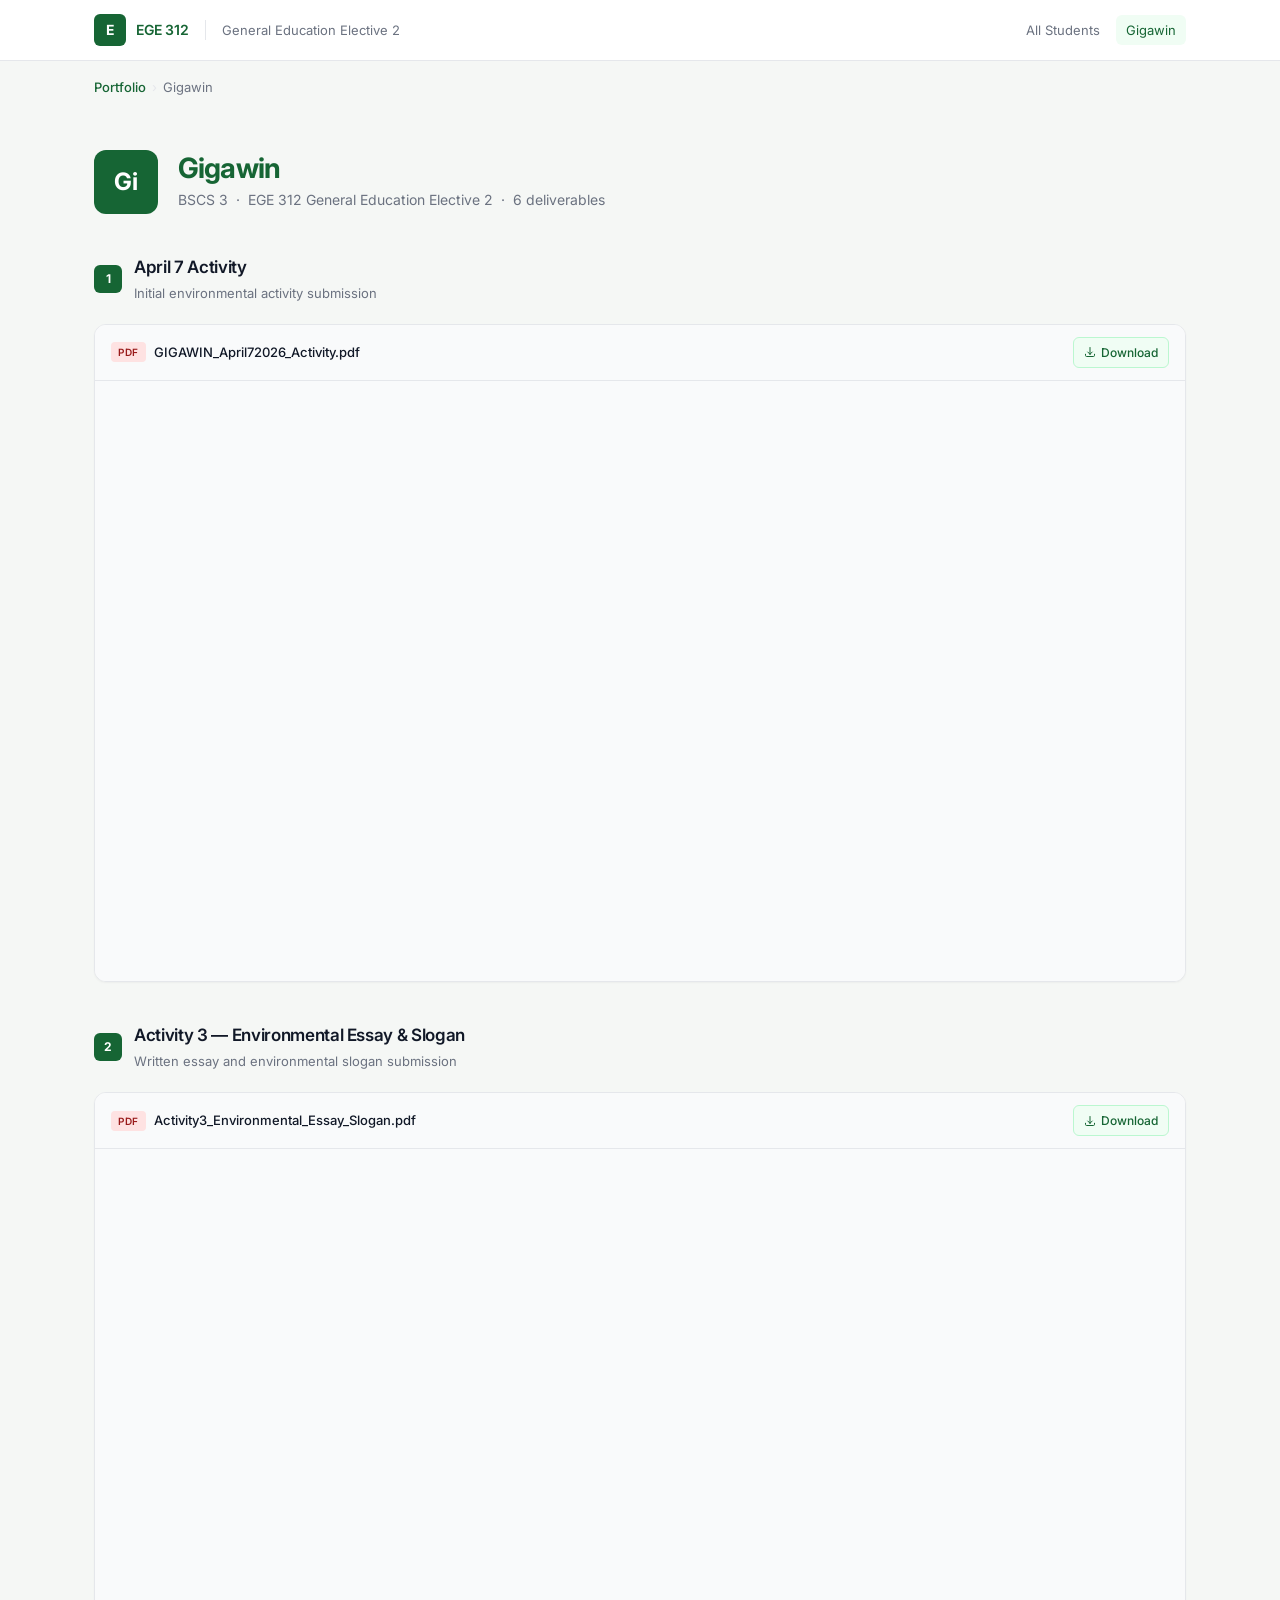
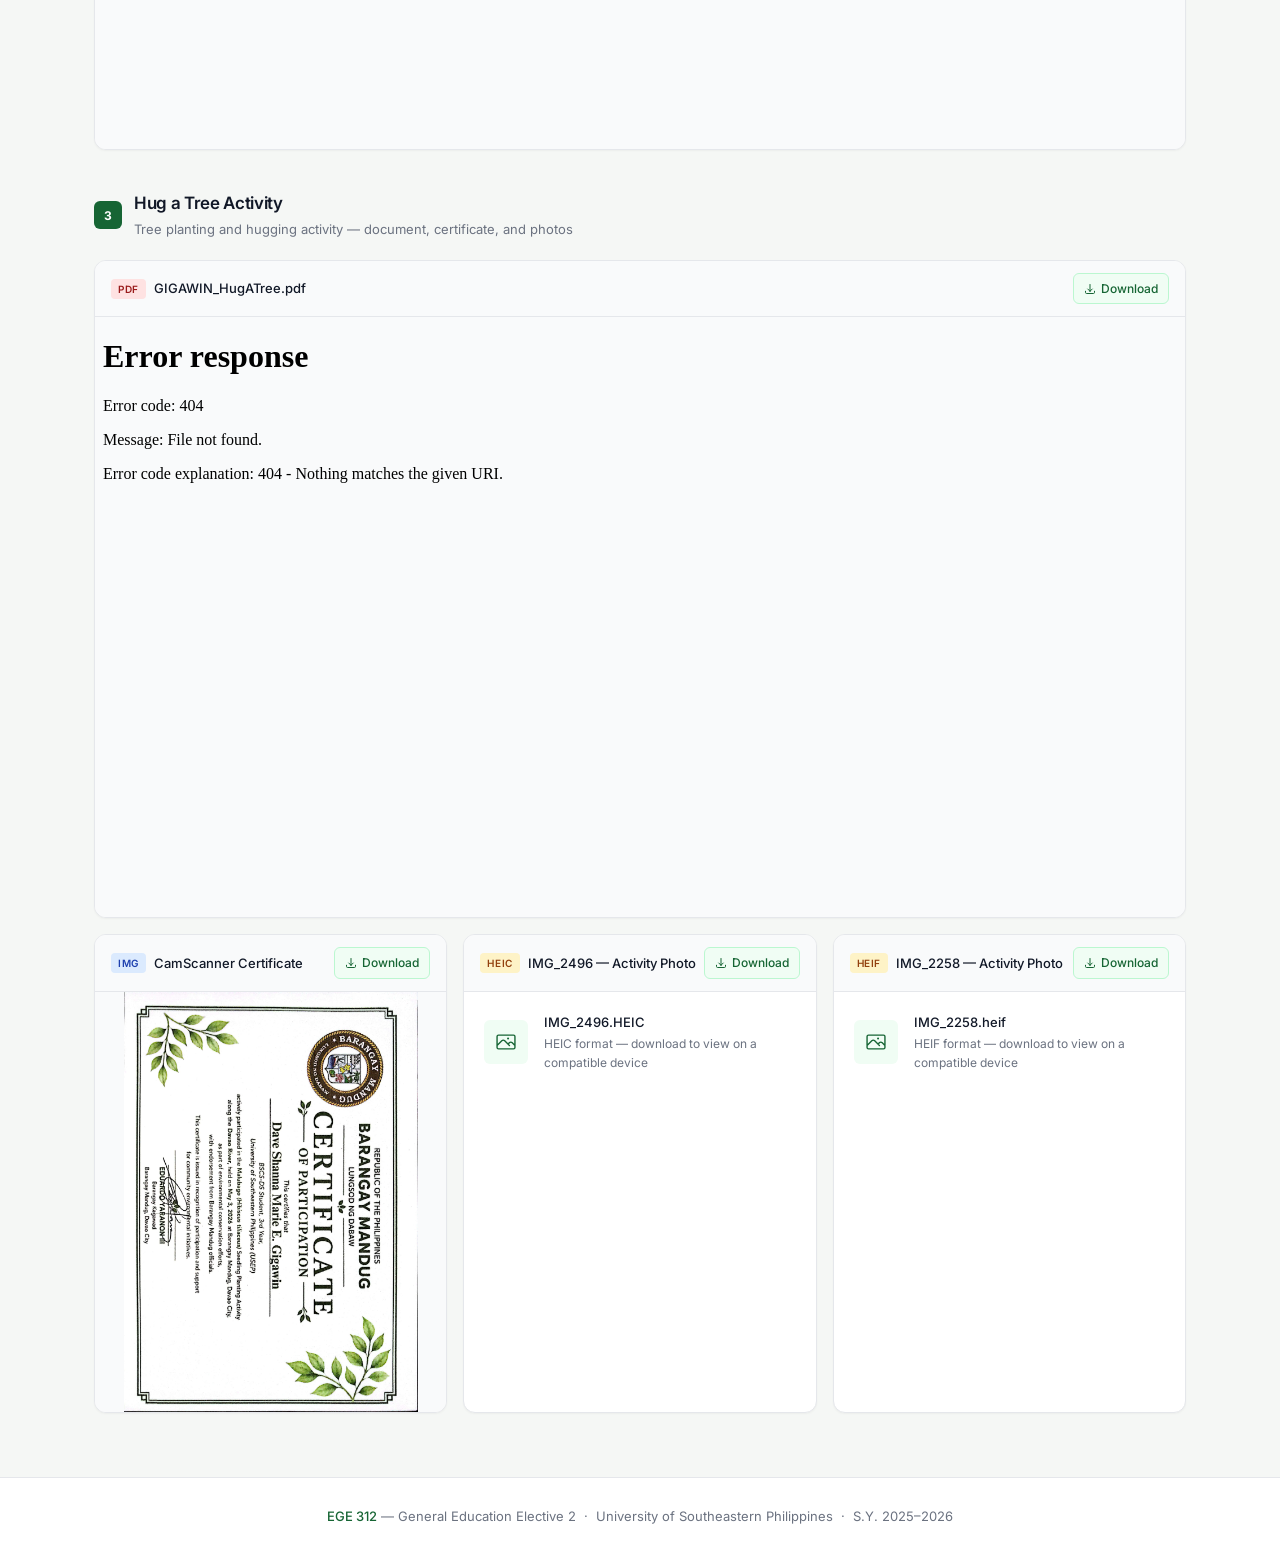
==== gigawin.html @ ad90956f "initial commit" ====
<!DOCTYPE html>
<html lang="en">
<head>
  <meta charset="UTF-8" />
  <meta name="viewport" content="width=device-width, initial-scale=1.0" />
  <title>Gigawin — EGE 312 Portfolio</title>
  <link rel="stylesheet" href="css/style.css" />
</head>
<body>

  <header class="site-header">
    <div class="container header-inner">
      <div class="header-logo">
        <div class="header-logo-mark">E</div>
        <span>EGE 312</span>
      </div>
      <div class="header-divider"></div>
      <span class="header-course">General Education Elective 2</span>
      <nav class="header-nav">
        <a href="index.html">All Students</a>
        <a href="gigawin.html" class="active">Gigawin</a>
      </nav>
    </div>
  </header>

  <main>
    <div class="container">

      <!-- Breadcrumb -->
      <nav class="breadcrumb">
        <a href="index.html">Portfolio</a>
        <span class="breadcrumb-sep">›</span>
        <span>Gigawin</span>
      </nav>

      <!-- Student Hero -->
      <div class="student-hero">
        <div class="student-hero-avatar g1" style="background:#166534;">Gi</div>
        <div class="student-hero-info">
          <h1>Gigawin</h1>
          <p>BSCS 3 &nbsp;&middot;&nbsp; EGE 312 General Education Elective 2 &nbsp;&middot;&nbsp; 6 deliverables</p>
        </div>
      </div>

      <!-- Activities -->
      <div class="activities">

        <!-- Activity 1 -->
        <section class="activity-section">
          <div class="activity-header">
            <div class="activity-num">1</div>
            <div>
              <div class="activity-title">April 7 Activity</div>
              <div class="activity-desc">Initial environmental activity submission</div>
            </div>
          </div>
          <div class="files-grid">
            <div class="file-card">
              <div class="file-card-header">
                <div class="file-card-label">
                  <span class="file-type-badge pdf">PDF</span>
                  GIGAWIN_April72026_Activity.pdf
                </div>
                <a class="btn-download" href="assets/Gigawin/GIGAWIN_April72026_Activity.pdf" download>
                  <svg fill="none" viewBox="0 0 24 24" stroke="currentColor" stroke-width="2">
                    <path stroke-linecap="round" stroke-linejoin="round" d="M3 16.5v2.25A2.25 2.25 0 0 0 5.25 21h13.5A2.25 2.25 0 0 0 21 18.75V16.5M16.5 12 12 16.5m0 0L7.5 12m4.5 4.5V3" />
                  </svg>
                  Download
                </a>
              </div>
              <iframe class="pdf-embed" src="assets/Gigawin/GIGAWIN_April72026_Activity.pdf" title="April 7 Activity"></iframe>
            </div>
          </div>
        </section>

        <!-- Activity 2 -->
        <section class="activity-section">
          <div class="activity-header">
            <div class="activity-num">2</div>
            <div>
              <div class="activity-title">Activity 3 — Environmental Essay &amp; Slogan</div>
              <div class="activity-desc">Written essay and environmental slogan submission</div>
            </div>
          </div>
          <div class="files-grid">
            <div class="file-card">
              <div class="file-card-header">
                <div class="file-card-label">
                  <span class="file-type-badge pdf">PDF</span>
                  Activity3_Environmental_Essay_Slogan.pdf
                </div>
                <a class="btn-download" href="assets/Gigawin/Activity3_Environmental_Essay_Slogan.pdf" download>
                  <svg fill="none" viewBox="0 0 24 24" stroke="currentColor" stroke-width="2">
                    <path stroke-linecap="round" stroke-linejoin="round" d="M3 16.5v2.25A2.25 2.25 0 0 0 5.25 21h13.5A2.25 2.25 0 0 0 21 18.75V16.5M16.5 12 12 16.5m0 0L7.5 12m4.5 4.5V3" />
                  </svg>
                  Download
                </a>
              </div>
              <iframe class="pdf-embed" src="assets/Gigawin/Activity3_Environmental_Essay_Slogan.pdf" title="Environmental Essay and Slogan"></iframe>
            </div>
          </div>
        </section>

        <!-- Activity 3 -->
        <section class="activity-section">
          <div class="activity-header">
            <div class="activity-num">3</div>
            <div>
              <div class="activity-title">Hug a Tree Activity</div>
              <div class="activity-desc">Tree planting and hugging activity — document, certificate, and photos</div>
            </div>
          </div>
          <div class="files-grid">
            <!-- PDF -->
            <div class="file-card">
              <div class="file-card-header">
                <div class="file-card-label">
                  <span class="file-type-badge pdf">PDF</span>
                  GIGAWIN_HugATree.pdf
                </div>
                <a class="btn-download" href="assets/Gigawin/GIGAWIN_HugATree.pdf" download>
                  <svg fill="none" viewBox="0 0 24 24" stroke="currentColor" stroke-width="2">
                    <path stroke-linecap="round" stroke-linejoin="round" d="M3 16.5v2.25A2.25 2.25 0 0 0 5.25 21h13.5A2.25 2.25 0 0 0 21 18.75V16.5M16.5 12 12 16.5m0 0L7.5 12m4.5 4.5V3" />
                  </svg>
                  Download
                </a>
              </div>
              <iframe class="pdf-embed" src="assets/Gigawin/GIGAWIN_HugATree.pdf" title="Hug a Tree PDF"></iframe>
            </div>
          </div>

          <!-- Photo / Certificate -->
          <div class="files-grid cols-2" style="margin-top:16px;">
            <!-- JPEG scanned cert -->
            <div class="file-card">
              <div class="file-card-header">
                <div class="file-card-label">
                  <span class="file-type-badge img">IMG</span>
                  CamScanner Certificate
                </div>
                <a class="btn-download" href="assets/Gigawin/CamScanner%2005-09-2026%2013.28_5.jpeg" download>
                  <svg fill="none" viewBox="0 0 24 24" stroke="currentColor" stroke-width="2">
                    <path stroke-linecap="round" stroke-linejoin="round" d="M3 16.5v2.25A2.25 2.25 0 0 0 5.25 21h13.5A2.25 2.25 0 0 0 21 18.75V16.5M16.5 12 12 16.5m0 0L7.5 12m4.5 4.5V3" />
                  </svg>
                  Download
                </a>
              </div>
              <div class="img-preview">
                <img src="assets/Gigawin/CamScanner%2005-09-2026%2013.28_5.jpeg" alt="Scanned Certificate" loading="lazy" />
              </div>
            </div>

            <!-- HEIC photo 1 -->
            <div class="file-card">
              <div class="file-card-header">
                <div class="file-card-label">
                  <span class="file-type-badge heic">HEIC</span>
                  IMG_2496 — Activity Photo
                </div>
                <a class="btn-download" href="assets/Gigawin/IMG_2496.HEIC" download>
                  <svg fill="none" viewBox="0 0 24 24" stroke="currentColor" stroke-width="2">
                    <path stroke-linecap="round" stroke-linejoin="round" d="M3 16.5v2.25A2.25 2.25 0 0 0 5.25 21h13.5A2.25 2.25 0 0 0 21 18.75V16.5M16.5 12 12 16.5m0 0L7.5 12m4.5 4.5V3" />
                  </svg>
                  Download
                </a>
              </div>
              <div class="download-card">
                <div class="download-icon">
                  <svg fill="none" viewBox="0 0 24 24" stroke="currentColor" stroke-width="1.5">
                    <path stroke-linecap="round" stroke-linejoin="round" d="m2.25 15.75 5.159-5.159a2.25 2.25 0 0 1 3.182 0l5.159 5.159m-1.5-1.5 1.409-1.409a2.25 2.25 0 0 1 3.182 0l2.909 2.909m-18 3.75h16.5a1.5 1.5 0 0 0 1.5-1.5V6a1.5 1.5 0 0 0-1.5-1.5H3.75A1.5 1.5 0 0 0 2.25 6v12a1.5 1.5 0 0 0 1.5 1.5Zm10.5-11.25h.008v.008h-.008V8.25Zm.375 0a.375.375 0 1 1-.75 0 .375.375 0 0 1 .75 0Z" />
                  </svg>
                </div>
                <div class="download-info">
                  <div class="download-filename">IMG_2496.HEIC</div>
                  <div class="download-note">HEIC format — download to view on a compatible device</div>
                </div>
              </div>
            </div>

            <!-- HEIF photo 2 -->
            <div class="file-card">
              <div class="file-card-header">
                <div class="file-card-label">
                  <span class="file-type-badge heic">HEIF</span>
                  IMG_2258 — Activity Photo
                </div>
                <a class="btn-download" href="assets/Gigawin/IMG_2258.heif" download>
                  <svg fill="none" viewBox="0 0 24 24" stroke="currentColor" stroke-width="2">
                    <path stroke-linecap="round" stroke-linejoin="round" d="M3 16.5v2.25A2.25 2.25 0 0 0 5.25 21h13.5A2.25 2.25 0 0 0 21 18.75V16.5M16.5 12 12 16.5m0 0L7.5 12m4.5 4.5V3" />
                  </svg>
                  Download
                </a>
              </div>
              <div class="download-card">
                <div class="download-icon">
                  <svg fill="none" viewBox="0 0 24 24" stroke="currentColor" stroke-width="1.5">
                    <path stroke-linecap="round" stroke-linejoin="round" d="m2.25 15.75 5.159-5.159a2.25 2.25 0 0 1 3.182 0l5.159 5.159m-1.5-1.5 1.409-1.409a2.25 2.25 0 0 1 3.182 0l2.909 2.909m-18 3.75h16.5a1.5 1.5 0 0 0 1.5-1.5V6a1.5 1.5 0 0 0-1.5-1.5H3.75A1.5 1.5 0 0 0 2.25 6v12a1.5 1.5 0 0 0 1.5 1.5Zm10.5-11.25h.008v.008h-.008V8.25Zm.375 0a.375.375 0 1 1-.75 0 .375.375 0 0 1 .75 0Z" />
                  </svg>
                </div>
                <div class="download-info">
                  <div class="download-filename">IMG_2258.heif</div>
                  <div class="download-note">HEIF format — download to view on a compatible device</div>
                </div>
              </div>
            </div>
          </div>
        </section>

      </div>
    </div>
  </main>

  <footer class="site-footer">
    <div class="container">
      <span>EGE 312</span> — General Education Elective 2 &nbsp;&middot;&nbsp; University of Southeastern Philippines &nbsp;&middot;&nbsp; S.Y. 2025–2026
    </div>
  </footer>

</body>
</html>
---- css/style.css ----
@import url('https://fonts.googleapis.com/css2?family=Inter:ital,opsz,wght@0,14..32,300;0,14..32,400;0,14..32,500;0,14..32,600;0,14..32,700;1,14..32,400&display=swap');

/* ── Variables ── */
:root {
  --primary:        #166534;
  --primary-hover:  #15803d;
  --primary-light:  #22c55e;
  --accent-bg:      #f0fdf4;
  --accent-border:  #bbf7d0;

  --bg:             #f5f7f5;
  --surface:        #ffffff;
  --surface-2:      #f9fafb;

  --text:           #111827;
  --text-sub:       #374151;
  --text-muted:     #6b7280;

  --border:         #e5e7eb;
  --border-accent:  #d1fae5;

  --radius-sm:  6px;
  --radius:     12px;
  --radius-lg:  18px;
  --radius-xl:  24px;

  --shadow-xs:  0 1px 2px rgb(0 0 0 / .04);
  --shadow-sm:  0 1px 3px rgb(0 0 0 / .06), 0 1px 2px -1px rgb(0 0 0 / .04);
  --shadow:     0 4px 6px -1px rgb(0 0 0 / .07), 0 2px 4px -2px rgb(0 0 0 / .04);
  --shadow-md:  0 10px 15px -3px rgb(0 0 0 / .07), 0 4px 6px -4px rgb(0 0 0 / .04);
  --shadow-lg:  0 20px 25px -5px rgb(0 0 0 / .08), 0 8px 10px -6px rgb(0 0 0 / .04);

  --font: 'Inter', system-ui, -apple-system, sans-serif;
  --transition: 200ms cubic-bezier(0.4, 0, 0.2, 1);
}

/* ── Reset ── */
*, *::before, *::after { box-sizing: border-box; margin: 0; padding: 0; }
html { scroll-behavior: smooth; -webkit-font-smoothing: antialiased; }
body {
  font-family: var(--font);
  background: var(--bg);
  color: var(--text);
  line-height: 1.6;
  font-size: 15px;
}
img { max-width: 100%; display: block; }
a { color: inherit; text-decoration: none; }

/* ── Layout ── */
.container {
  max-width: 1140px;
  margin: 0 auto;
  padding: 0 24px;
}

/* ── Site Header ── */
.site-header {
  position: sticky;
  top: 0;
  z-index: 100;
  background: var(--surface);
  border-bottom: 1px solid var(--border);
  backdrop-filter: blur(8px);
}
.header-inner {
  display: flex;
  align-items: center;
  gap: 16px;
  height: 60px;
}
.header-logo {
  display: flex;
  align-items: center;
  gap: 10px;
  font-weight: 600;
  font-size: 14px;
  color: var(--primary);
  letter-spacing: -0.01em;
}
.header-logo-mark {
  width: 32px;
  height: 32px;
  background: var(--primary);
  color: #fff;
  border-radius: var(--radius-sm);
  display: flex;
  align-items: center;
  justify-content: center;
  font-size: 14px;
  font-weight: 700;
  flex-shrink: 0;
}
.header-divider {
  width: 1px;
  height: 20px;
  background: var(--border);
}
.header-course {
  font-size: 13px;
  color: var(--text-muted);
  font-weight: 400;
}
.header-nav {
  margin-left: auto;
  display: flex;
  gap: 6px;
  align-items: center;
}
.header-nav a {
  font-size: 13px;
  color: var(--text-muted);
  padding: 5px 10px;
  border-radius: var(--radius-sm);
  transition: background var(--transition), color var(--transition);
}
.header-nav a:hover, .header-nav a.active {
  background: var(--accent-bg);
  color: var(--primary);
}

/* ── Hero ── */
.hero {
  padding: 64px 0 48px;
  text-align: center;
}
.hero-badge {
  display: inline-flex;
  align-items: center;
  gap: 6px;
  font-size: 12px;
  font-weight: 500;
  color: var(--primary);
  background: var(--accent-bg);
  border: 1px solid var(--accent-border);
  border-radius: 100px;
  padding: 4px 12px;
  margin-bottom: 20px;
  letter-spacing: 0.02em;
  text-transform: uppercase;
}
.hero-badge::before {
  content: '';
  display: inline-block;
  width: 6px;
  height: 6px;
  border-radius: 50%;
  background: var(--primary-light);
}
.hero h1 {
  font-size: clamp(28px, 5vw, 48px);
  font-weight: 700;
  color: var(--primary);
  letter-spacing: -0.03em;
  line-height: 1.15;
  margin-bottom: 12px;
}
.hero p {
  font-size: 16px;
  color: var(--text-muted);
  max-width: 480px;
  margin: 0 auto 32px;
  line-height: 1.7;
}
.hero-meta {
  display: flex;
  justify-content: center;
  gap: 24px;
  flex-wrap: wrap;
}
.hero-meta-item {
  display: flex;
  flex-direction: column;
  align-items: center;
  gap: 2px;
}
.hero-meta-item strong {
  font-size: 22px;
  font-weight: 700;
  color: var(--primary);
}
.hero-meta-item span {
  font-size: 12px;
  color: var(--text-muted);
  text-transform: uppercase;
  letter-spacing: 0.05em;
}
.hero-divider {
  width: 1px;
  height: 32px;
  background: var(--border);
  align-self: center;
}

/* ── Section headings ── */
.section-label {
  font-size: 11px;
  font-weight: 600;
  text-transform: uppercase;
  letter-spacing: 0.08em;
  color: var(--text-muted);
  margin-bottom: 16px;
  padding-bottom: 8px;
  border-bottom: 1px solid var(--border);
}

/* ── Student Cards Grid ── */
.students-grid {
  display: grid;
  grid-template-columns: repeat(auto-fill, minmax(320px, 1fr));
  gap: 20px;
  padding-bottom: 64px;
}

.student-card {
  background: var(--surface);
  border: 1px solid var(--border);
  border-radius: var(--radius-lg);
  padding: 28px;
  display: flex;
  flex-direction: column;
  gap: 20px;
  transition: box-shadow var(--transition), border-color var(--transition), transform var(--transition);
  box-shadow: var(--shadow-xs);
}
.student-card:hover {
  box-shadow: var(--shadow-md);
  border-color: var(--accent-border);
  transform: translateY(-2px);
}

.card-top {
  display: flex;
  align-items: flex-start;
  gap: 14px;
}
.student-avatar {
  width: 48px;
  height: 48px;
  border-radius: var(--radius-sm);
  background: var(--primary);
  color: #fff;
  display: flex;
  align-items: center;
  justify-content: center;
  font-size: 18px;
  font-weight: 700;
  flex-shrink: 0;
  letter-spacing: -0.02em;
}
.student-avatar.g1 { background: #166534; }
.student-avatar.g2 { background: #065f46; }
.student-avatar.g3 { background: #14532d; }
.student-avatar.h  { background: #1e3a5f; }
.student-avatar.j  { background: #581c87; }

.card-info { flex: 1; min-width: 0; }
.card-name {
  font-size: 17px;
  font-weight: 700;
  color: var(--text);
  letter-spacing: -0.02em;
  margin-bottom: 2px;
}
.card-program {
  font-size: 12px;
  color: var(--text-muted);
  font-weight: 400;
}

.card-files {
  display: flex;
  flex-direction: column;
  gap: 6px;
}
.card-file-row {
  display: flex;
  align-items: center;
  gap: 8px;
  font-size: 13px;
  color: var(--text-sub);
}
.card-file-row::before {
  content: '';
  width: 5px;
  height: 5px;
  border-radius: 50%;
  background: var(--accent-border);
  flex-shrink: 0;
}

.card-tags {
  display: flex;
  flex-wrap: wrap;
  gap: 6px;
}
.tag {
  font-size: 11px;
  font-weight: 500;
  padding: 3px 9px;
  border-radius: 100px;
  background: var(--accent-bg);
  color: var(--primary);
  border: 1px solid var(--accent-border);
}

.card-action {
  display: flex;
  align-items: center;
  justify-content: space-between;
  margin-top: auto;
}
.btn-primary {
  display: inline-flex;
  align-items: center;
  gap: 6px;
  background: var(--primary);
  color: #fff;
  font-size: 13px;
  font-weight: 500;
  padding: 8px 16px;
  border-radius: var(--radius-sm);
  transition: background var(--transition), box-shadow var(--transition);
  border: none;
  cursor: pointer;
}
.btn-primary:hover {
  background: var(--primary-hover);
  box-shadow: 0 4px 12px rgb(22 101 52 / .25);
}
.btn-primary svg { width: 14px; height: 14px; }

.card-count {
  font-size: 12px;
  color: var(--text-muted);
}

/* ── Breadcrumb ── */
.breadcrumb {
  display: flex;
  align-items: center;
  gap: 6px;
  font-size: 13px;
  color: var(--text-muted);
  padding: 16px 0;
}
.breadcrumb a {
  color: var(--primary);
  font-weight: 500;
  transition: opacity var(--transition);
}
.breadcrumb a:hover { opacity: 0.75; }
.breadcrumb-sep { color: var(--border); }

/* ── Student Hero (inner pages) ── */
.student-hero {
  padding: 36px 0 40px;
  display: flex;
  align-items: center;
  gap: 20px;
}
.student-hero-avatar {
  width: 64px;
  height: 64px;
  border-radius: var(--radius);
  color: #fff;
  display: flex;
  align-items: center;
  justify-content: center;
  font-size: 24px;
  font-weight: 700;
  flex-shrink: 0;
}
.student-hero-info h1 {
  font-size: 28px;
  font-weight: 700;
  color: var(--primary);
  letter-spacing: -0.03em;
  line-height: 1.2;
}
.student-hero-info p {
  font-size: 14px;
  color: var(--text-muted);
  margin-top: 4px;
}

/* ── Activity Sections ── */
.activities {
  display: flex;
  flex-direction: column;
  gap: 40px;
  padding-bottom: 64px;
}
.activity-section {}
.activity-header {
  display: flex;
  align-items: center;
  gap: 12px;
  margin-bottom: 20px;
}
.activity-num {
  width: 28px;
  height: 28px;
  border-radius: var(--radius-sm);
  background: var(--primary);
  color: #fff;
  font-size: 12px;
  font-weight: 700;
  display: flex;
  align-items: center;
  justify-content: center;
  flex-shrink: 0;
}
.activity-title {
  font-size: 17px;
  font-weight: 600;
  color: var(--text);
  letter-spacing: -0.02em;
}
.activity-desc {
  font-size: 13px;
  color: var(--text-muted);
  margin-top: 2px;
}

.files-grid {
  display: grid;
  gap: 16px;
}
.files-grid.cols-2 { grid-template-columns: repeat(auto-fill, minmax(340px, 1fr)); }

/* ── File Cards ── */
.file-card {
  background: var(--surface);
  border: 1px solid var(--border);
  border-radius: var(--radius);
  overflow: hidden;
  box-shadow: var(--shadow-xs);
}

/* PDF card */
.file-card-header {
  display: flex;
  align-items: center;
  justify-content: space-between;
  padding: 12px 16px;
  border-bottom: 1px solid var(--border);
  background: var(--surface-2);
}
.file-card-label {
  display: flex;
  align-items: center;
  gap: 8px;
  font-size: 13px;
  font-weight: 500;
  color: var(--text);
}
.file-type-badge {
  font-size: 10px;
  font-weight: 600;
  text-transform: uppercase;
  letter-spacing: 0.06em;
  padding: 2px 7px;
  border-radius: 4px;
  background: #fee2e2;
  color: #991b1b;
}
.file-type-badge.pdf  { background: #fee2e2; color: #991b1b; }
.file-type-badge.img  { background: #dbeafe; color: #1e40af; }
.file-type-badge.heic { background: #fef3c7; color: #92400e; }
.file-type-badge.doc  { background: #ede9fe; color: #4c1d95; }
.file-type-badge.txt  { background: #f0fdf4; color: #166534; }

.btn-download {
  display: inline-flex;
  align-items: center;
  gap: 5px;
  font-size: 12px;
  font-weight: 500;
  color: var(--primary);
  padding: 5px 10px;
  border-radius: var(--radius-sm);
  background: var(--accent-bg);
  border: 1px solid var(--accent-border);
  transition: background var(--transition);
  white-space: nowrap;
}
.btn-download:hover { background: var(--accent-border); }
.btn-download svg { width: 12px; height: 12px; }

.pdf-embed {
  width: 100%;
  height: 600px;
  border: none;
  display: block;
  background: var(--surface-2);
}

/* Image card */
.img-preview {
  position: relative;
  overflow: hidden;
  background: var(--surface-2);
  max-height: 420px;
}
.img-preview img {
  width: 100%;
  height: 100%;
  object-fit: contain;
  max-height: 420px;
  transition: transform var(--transition);
}
.img-preview:hover img { transform: scale(1.02); }

/* Download-only card */
.download-card {
  display: flex;
  align-items: center;
  gap: 16px;
  padding: 20px;
}
.download-icon {
  width: 44px;
  height: 44px;
  border-radius: var(--radius-sm);
  background: var(--accent-bg);
  display: flex;
  align-items: center;
  justify-content: center;
  flex-shrink: 0;
}
.download-icon svg { width: 22px; height: 22px; color: var(--primary); }
.download-info { flex: 1; min-width: 0; }
.download-filename {
  font-size: 13px;
  font-weight: 500;
  color: var(--text);
  white-space: nowrap;
  overflow: hidden;
  text-overflow: ellipsis;
}
.download-note {
  font-size: 12px;
  color: var(--text-muted);
  margin-top: 2px;
}

/* Text card */
.txt-content {
  padding: 20px 24px;
  font-size: 14px;
  line-height: 1.75;
  color: var(--text-sub);
  white-space: pre-wrap;
  font-family: var(--font);
  max-height: 480px;
  overflow-y: auto;
}

/* ── Footer ── */
.site-footer {
  border-top: 1px solid var(--border);
  background: var(--surface);
  padding: 28px 0;
  text-align: center;
  font-size: 13px;
  color: var(--text-muted);
  margin-top: auto;
}
.site-footer span { color: var(--primary); font-weight: 500; }

/* ── Responsive ── */
@media (max-width: 640px) {
  .hero { padding: 40px 0 32px; }
  .students-grid { grid-template-columns: 1fr; }
  .hero-meta { gap: 16px; }
  .hero-divider { display: none; }
  .student-hero { flex-direction: column; align-items: flex-start; }
  .header-course { display: none; }
  .pdf-embed { height: 400px; }
  .files-grid.cols-2 { grid-template-columns: 1fr; }
}
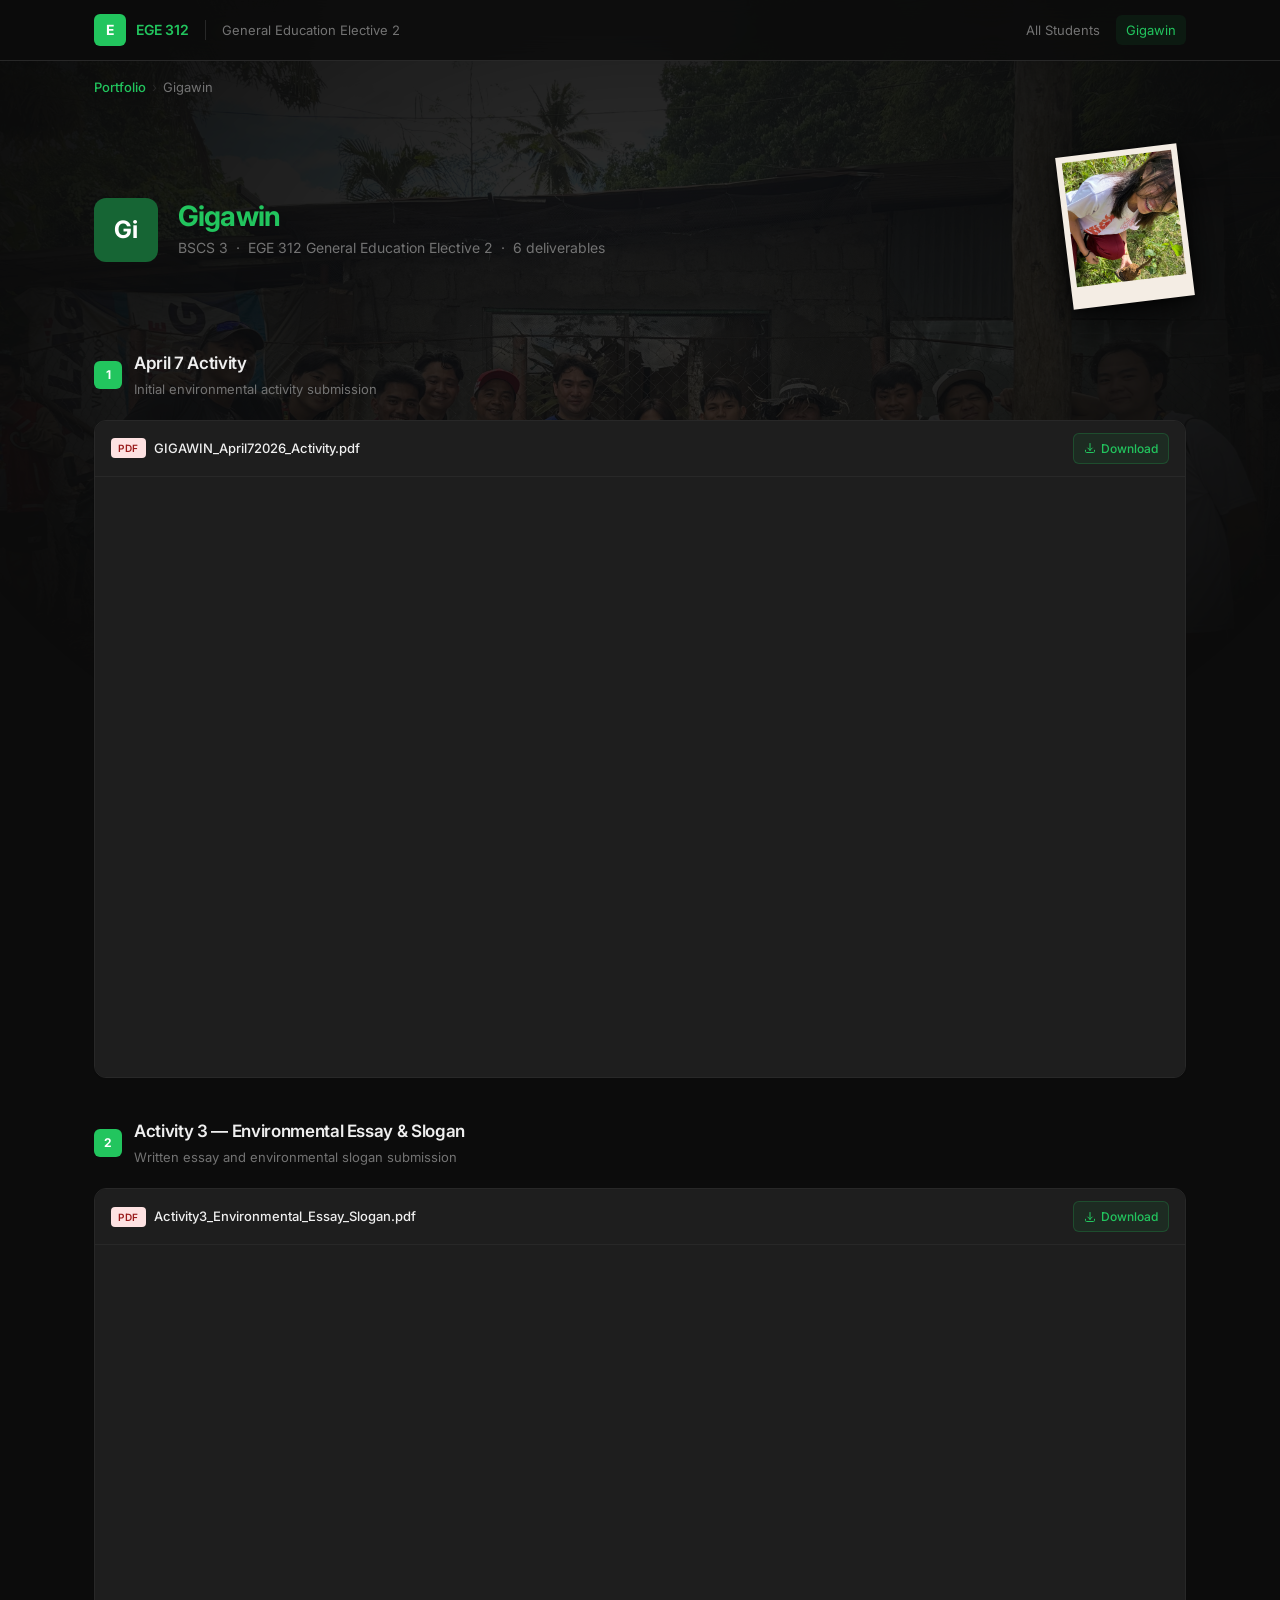
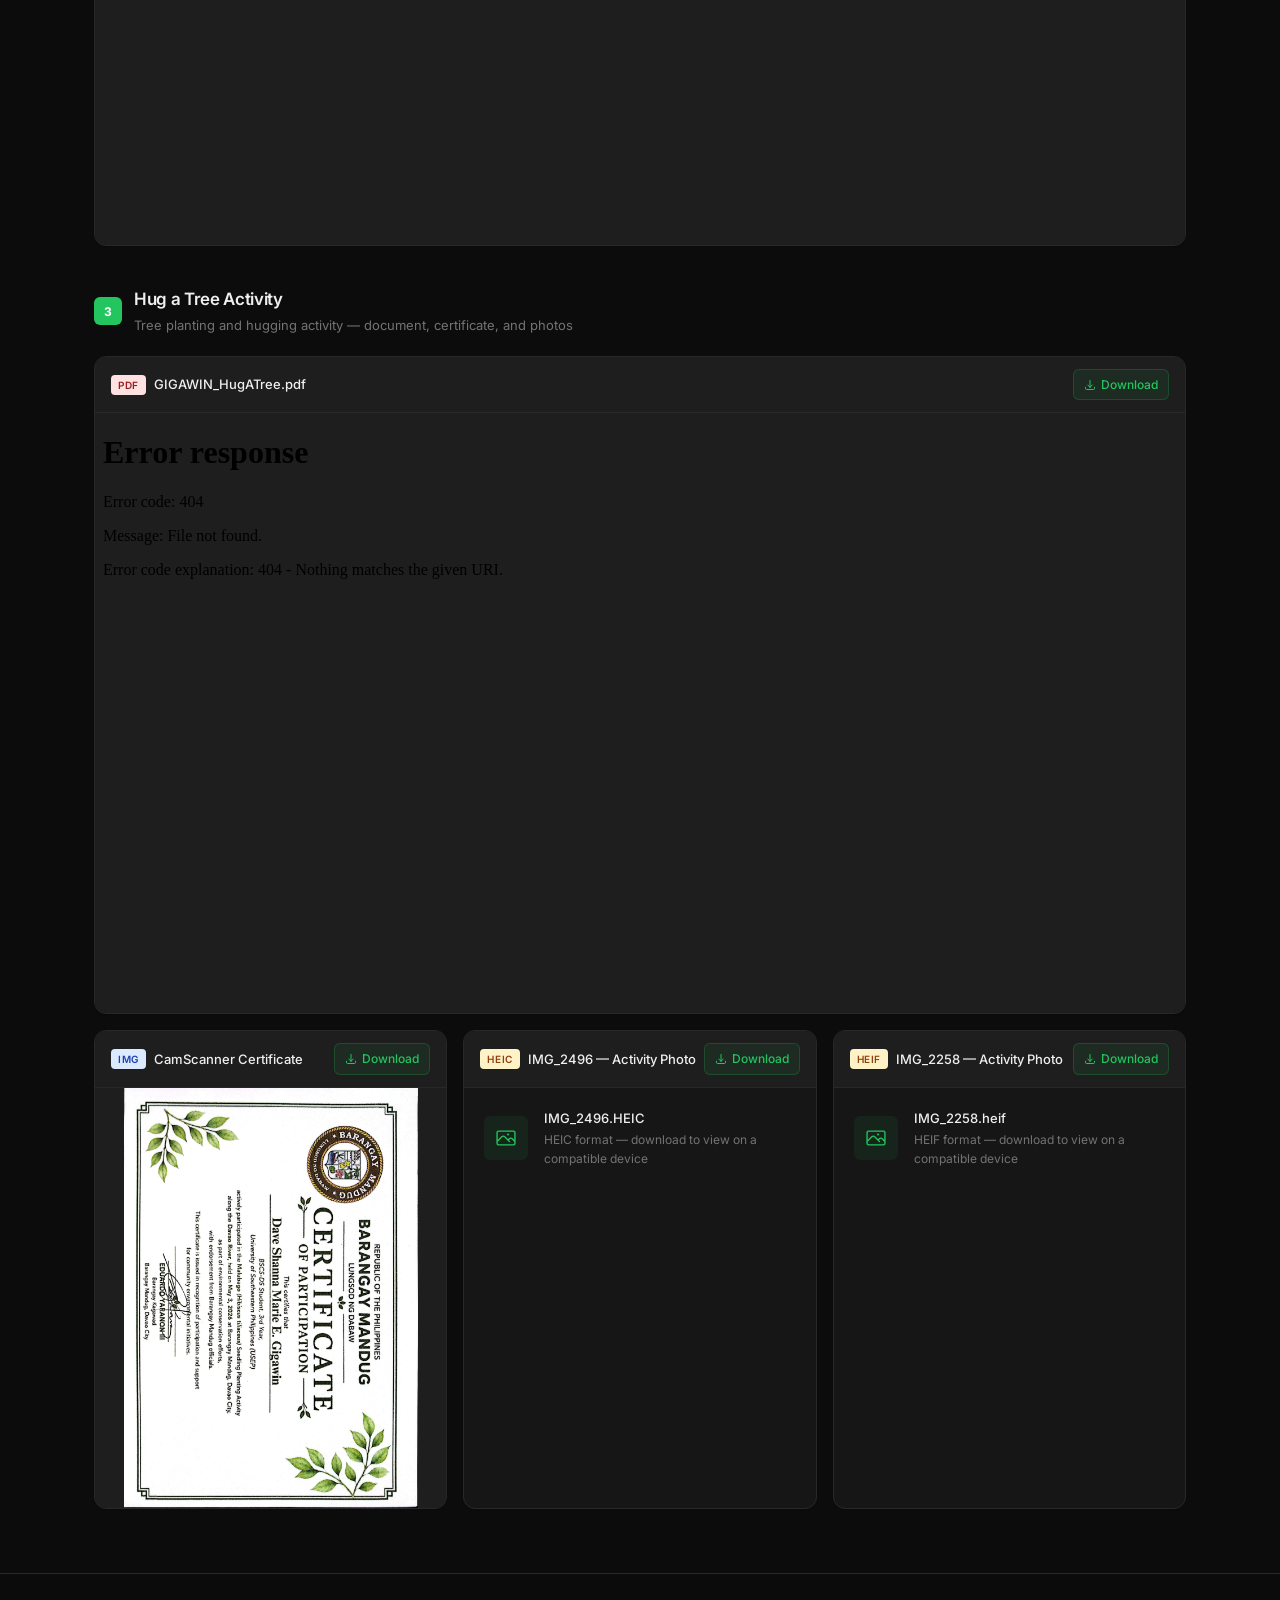
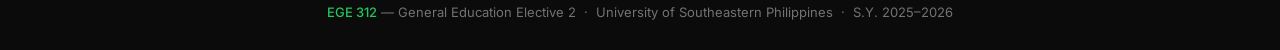
==== commit eef134bc: "new" ====
--- a/gigawin.html
+++ b/gigawin.html
@@ -6,7 +6,9 @@
   <title>Gigawin — EGE 312 Portfolio</title>
   <link rel="stylesheet" href="css/style.css" />
 </head>
-<body>
+<body class="dark-theme">
+
+  <div class="site-bg" aria-hidden="true"></div>
 
   <header class="site-header">
     <div class="container header-inner">
@@ -40,6 +42,11 @@
           <h1>Gigawin</h1>
           <p>BSCS 3 &nbsp;&middot;&nbsp; EGE 312 General Education Elective 2 &nbsp;&middot;&nbsp; 6 deliverables</p>
         </div>
+        <div class="student-hero-photo">
+          <div class="photo-frame rot-n7">
+            <img src="assets/Gigawin.jpg" alt="Gigawin" />
+          </div>
+        </div>
       </div>
 
       <!-- Activities -->
--- a/css/style.css
+++ b/css/style.css
@@ -125,27 +125,19 @@
   text-align: center;
 }
 .hero-badge {
-  display: inline-flex;
-  align-items: center;
-  gap: 6px;
+  display: inline-block;
   font-size: 12px;
   font-weight: 500;
   color: var(--primary);
   background: var(--accent-bg);
   border: 1px solid var(--accent-border);
-  border-radius: 100px;
-  padding: 4px 12px;
+  border-radius: var(--radius);
+  padding: 6px 14px;
   margin-bottom: 20px;
   letter-spacing: 0.02em;
   text-transform: uppercase;
-}
-.hero-badge::before {
-  content: '';
-  display: inline-block;
-  width: 6px;
-  height: 6px;
-  border-radius: 50%;
-  background: var(--primary-light);
+  text-align: center;
+  line-height: 1.5;
 }
 .hero h1 {
   font-size: clamp(28px, 5vw, 48px);
@@ -207,9 +199,15 @@
 /* ── Student Cards Grid ── */
 .students-grid {
   display: grid;
-  grid-template-columns: repeat(auto-fill, minmax(320px, 1fr));
+  grid-template-columns: repeat(2, 1fr);
   gap: 20px;
   padding-bottom: 64px;
+}
+.student-card:last-child {
+  grid-column: 1 / -1;
+  max-width: calc(50% - 10px);
+  margin: 0 auto;
+  width: 100%;
 }
 
 .student-card {
@@ -573,10 +571,186 @@
 @media (max-width: 640px) {
   .hero { padding: 40px 0 32px; }
   .students-grid { grid-template-columns: 1fr; }
+  .student-card:last-child { grid-column: auto; max-width: 100%; margin: 0; }
   .hero-meta { gap: 16px; }
   .hero-divider { display: none; }
   .student-hero { flex-direction: column; align-items: flex-start; }
+  .student-hero-photo { display: none; }
   .header-course { display: none; }
   .pdf-embed { height: 400px; }
   .files-grid.cols-2 { grid-template-columns: 1fr; }
 }
+
+/* ── Dark Theme (index.html only) ── */
+.dark-theme {
+  --primary:        #22c55e;
+  --primary-hover:  #16a34a;
+  --primary-light:  #4ade80;
+  --accent-bg:      rgba(34, 197, 94, 0.08);
+  --accent-border:  rgba(34, 197, 94, 0.22);
+  --bg:             #0c0c0c;
+  --surface:        #161616;
+  --surface-2:      #1e1e1e;
+  --text:           #efefef;
+  --text-sub:       #c0c0c0;
+  --text-muted:     #737373;
+  --border:         #282828;
+  --border-accent:  rgba(34, 197, 94, 0.22);
+  background: #0c0c0c;
+  color: #efefef;
+}
+
+/* Barely-visible background with edge fade */
+.site-bg {
+  position: fixed;
+  inset: 0;
+  background: url('../assets/Main_bg.jpg') center / cover no-repeat;
+  opacity: 0.18;
+  mask-image: radial-gradient(ellipse 60% 60% at 50% 35%, black 0%, transparent 100%);
+  -webkit-mask-image: radial-gradient(ellipse 60% 60% at 50% 35%, black 0%, transparent 100%);
+  z-index: 0;
+  pointer-events: none;
+}
+
+.dark-theme .site-header,
+.dark-theme main,
+.dark-theme .site-footer { position: relative; z-index: 1; }
+
+.dark-theme .site-header {
+  background: rgba(12, 12, 12, 0.88);
+  border-bottom-color: var(--border);
+  backdrop-filter: blur(14px);
+  -webkit-backdrop-filter: blur(14px);
+}
+
+.dark-theme .site-footer {
+  background: rgba(12, 12, 12, 0.9);
+  border-top-color: var(--border);
+}
+
+/* Hero overrides for dark */
+.dark-theme .hero h1 { color: #f5f5f5; }
+.dark-theme .hero p  { color: var(--text-muted); }
+.dark-theme .hero-meta-item strong { color: var(--primary); }
+
+/* Grid: single column, full-width editorial strips */
+.dark-theme .students-grid {
+  grid-template-columns: 1fr;
+  gap: 20px;
+}
+.dark-theme .student-card:last-child {
+  grid-column: auto;
+  max-width: 100%;
+  margin: 0;
+}
+
+/* Horizontal card layout */
+.dark-theme .student-card {
+  flex-direction: row;
+  padding: 0;
+  gap: 0;
+  min-height: 260px;
+  overflow: visible;
+  background: var(--surface);
+  border-color: var(--border);
+}
+.dark-theme .student-card.photo-right { flex-direction: row-reverse; }
+
+/* Photo panel */
+.card-photo-side {
+  width: 260px;
+  flex-shrink: 0;
+  display: flex;
+  align-items: center;
+  justify-content: center;
+  background: #101010;
+  align-self: stretch;
+  padding: 28px 20px;
+  border-right: 1px solid var(--border);
+}
+.dark-theme .student-card.photo-right .card-photo-side {
+  border-right: none;
+  border-left: 1px solid var(--border);
+}
+
+/* Polaroid-style frame */
+.photo-frame {
+  background: #f4ede4;
+  padding: 8px 8px 30px;
+  box-shadow: 0 12px 40px rgba(0, 0, 0, 0.8), 0 2px 8px rgba(0, 0, 0, 0.5);
+  display: inline-block;
+  line-height: 0;
+}
+.photo-frame img {
+  width: 172px;
+  height: 196px;
+  object-fit: cover;
+  display: block;
+}
+
+/* Rotation angles */
+.rot-n7  { transform: rotate(-7deg); }
+.rot-p12 { transform: rotate(12deg); }
+.rot-p5  { transform: rotate(5deg); }
+.rot-n15 { transform: rotate(-15deg); }
+.rot-p10 { transform: rotate(10deg); }
+
+/* Placeholder for missing photo */
+.photo-placeholder {
+  width: 172px;
+  height: 196px;
+  background: #1a1a1a;
+  border: 2px dashed #383838;
+  display: flex;
+  align-items: center;
+  justify-content: center;
+  text-align: center;
+  font-size: 12px;
+  font-style: italic;
+  color: #555;
+  padding: 16px;
+  line-height: 1.5;
+}
+
+/* Card body wrapper */
+.card-body {
+  flex: 1;
+  padding: 28px 32px;
+  display: flex;
+  flex-direction: column;
+  gap: 18px;
+  min-width: 0;
+}
+
+/* Student hero photo (inner pages) */
+.student-hero-photo {
+  margin-left: auto;
+  flex-shrink: 0;
+}
+.student-hero-photo .photo-frame {
+  padding: 6px 6px 22px;
+}
+.student-hero-photo .photo-frame img {
+  width: 110px;
+  height: 125px;
+  object-fit: cover;
+  display: block;
+}
+
+/* Mobile: stack vertically */
+@media (max-width: 700px) {
+  .dark-theme .student-card,
+  .dark-theme .student-card.photo-right { flex-direction: column; }
+  .card-photo-side {
+    width: 100%;
+    border-right: none;
+    border-bottom: 1px solid var(--border);
+    padding: 24px;
+    min-height: 180px;
+  }
+  .dark-theme .student-card.photo-right .card-photo-side {
+    border-left: none;
+    border-bottom: 1px solid var(--border);
+  }
+  .card-body { padding: 20px; }
+}
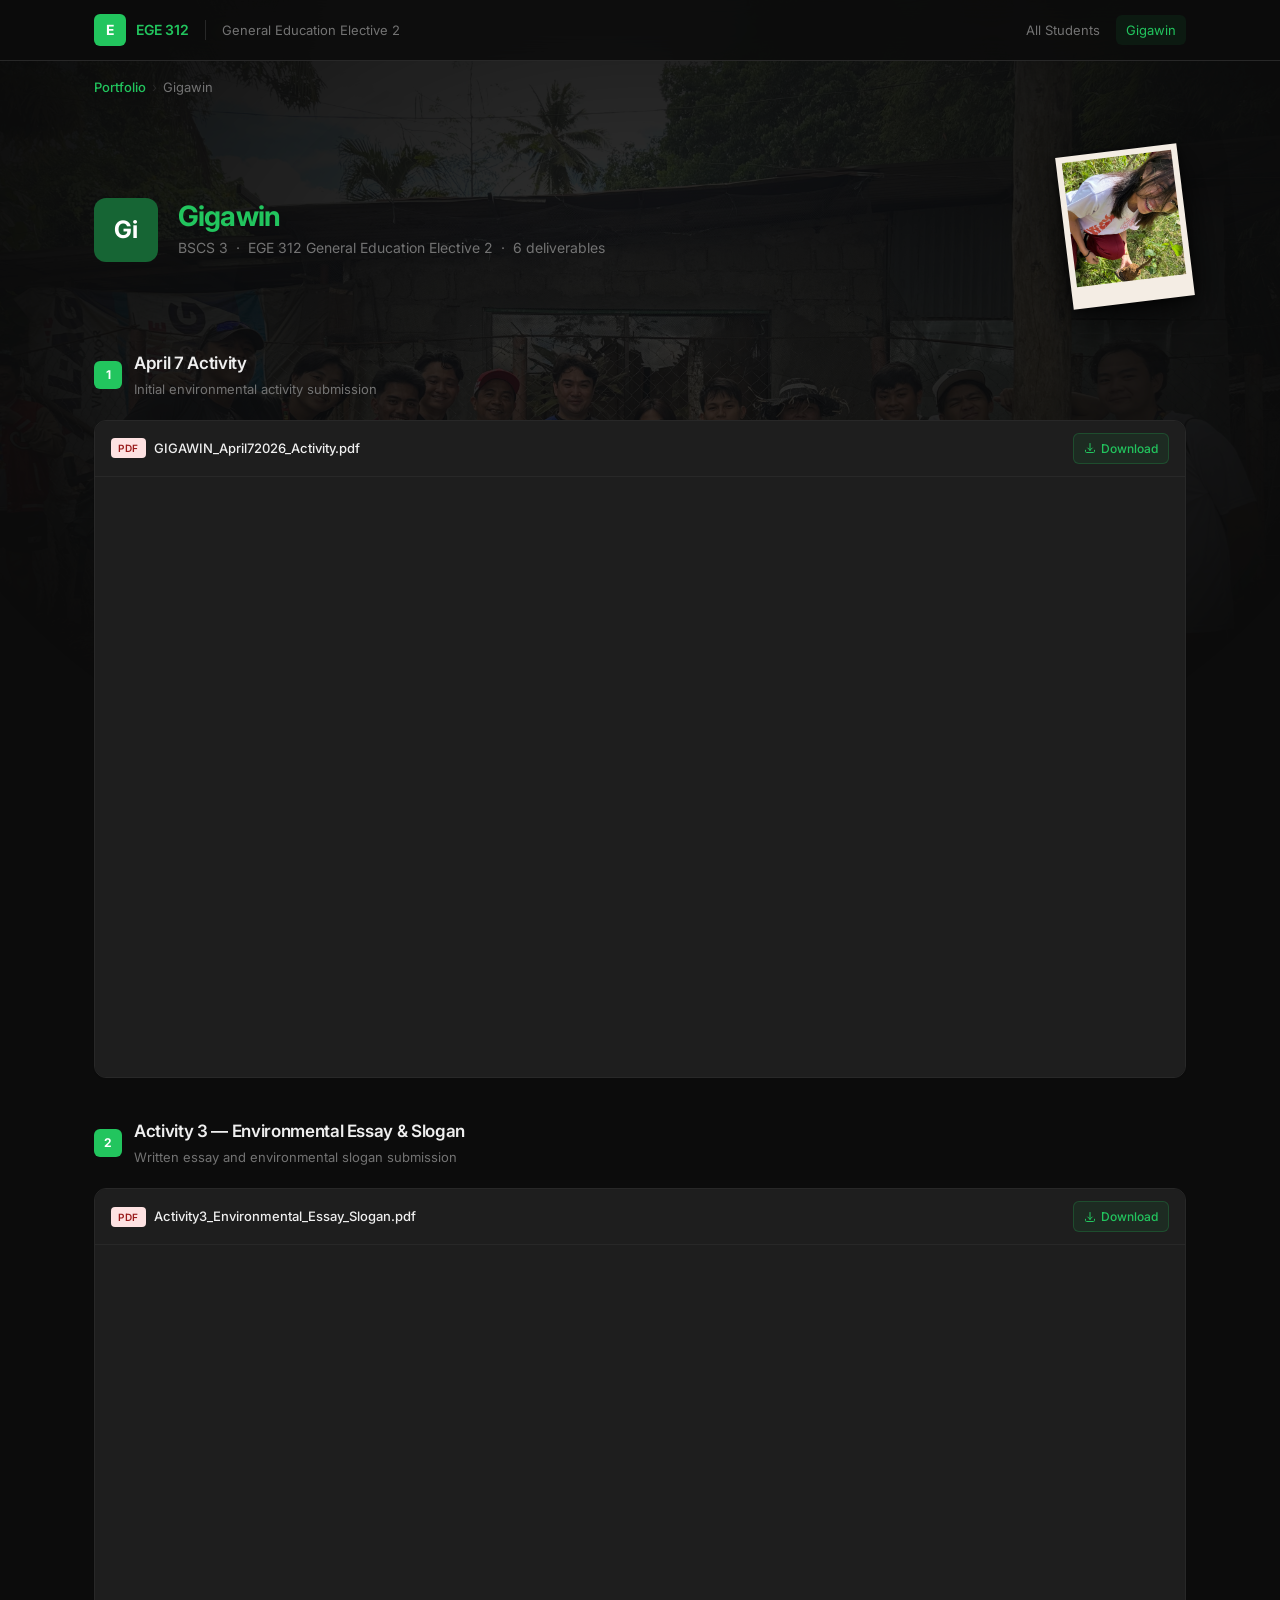
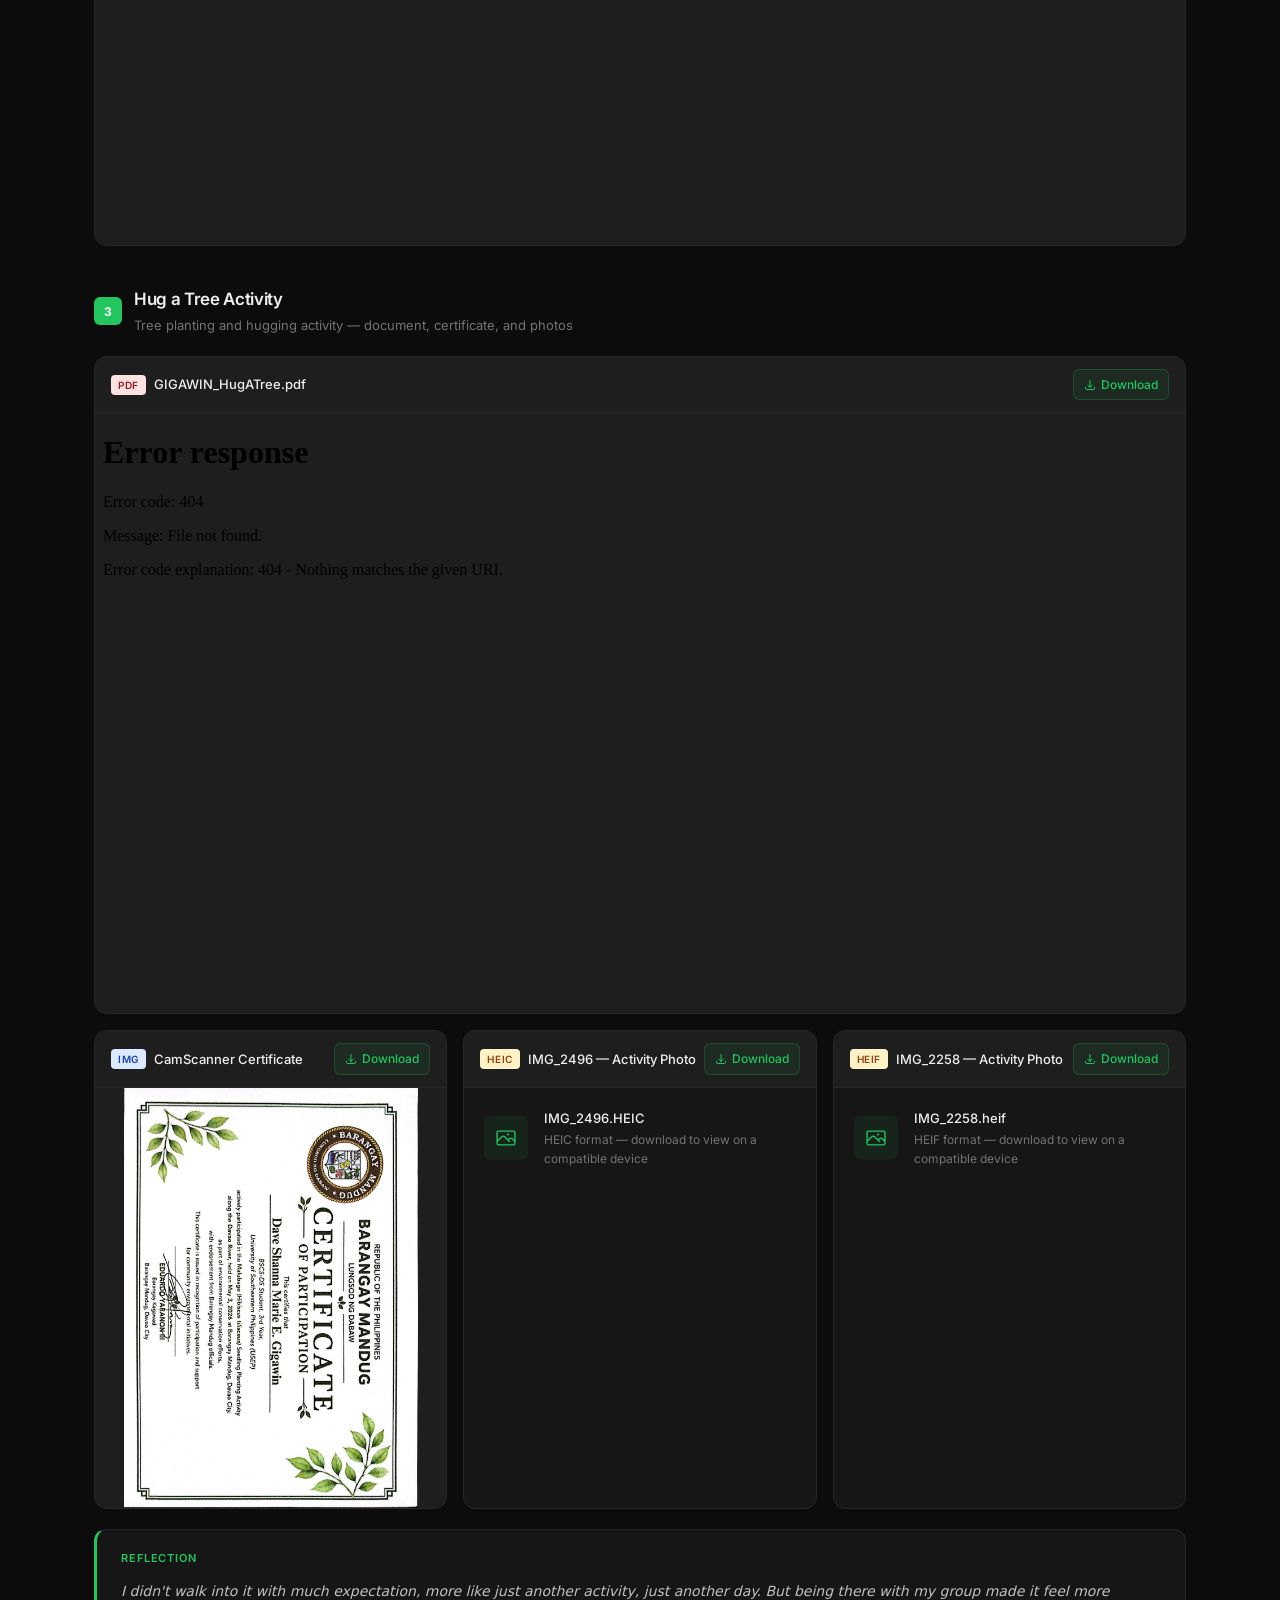
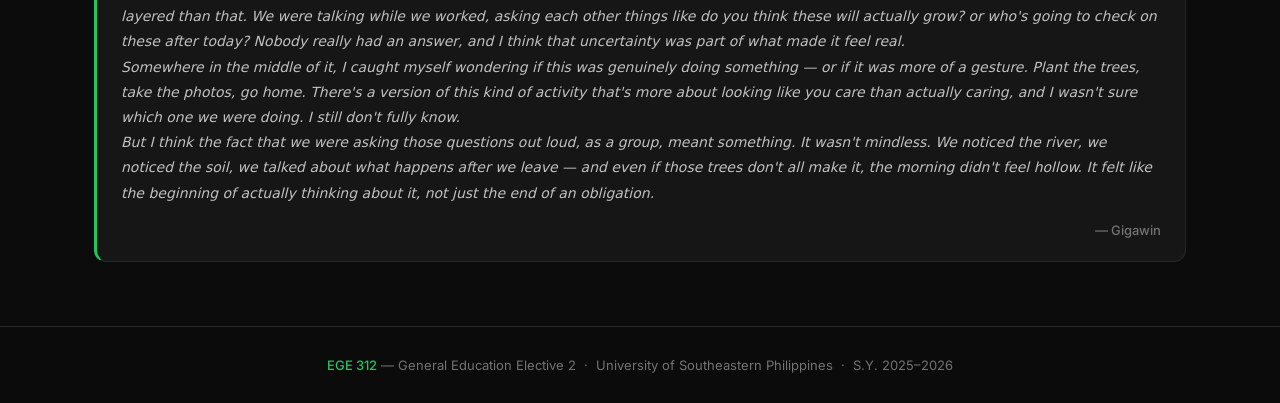
==== commit 200443da: "gigawin ref" ====
--- a/gigawin.html
+++ b/gigawin.html
@@ -211,6 +211,14 @@
               </div>
             </div>
           </div>
+
+          <div class="reflection-block">
+            <div class="reflection-label">Reflection</div>
+            <p class="reflection-text">I didn't walk into it with much expectation, more like just another activity, just another day. But being there with my group made it feel more layered than that. We were talking while we worked, asking each other things like do you think these will actually grow? or who's going to check on these after today? Nobody really had an answer, and I think that uncertainty was part of what made it feel real.</p>
+            <p class="reflection-text">Somewhere in the middle of it, I caught myself wondering if this was genuinely doing something — or if it was more of a gesture. Plant the trees, take the photos, go home. There's a version of this kind of activity that's more about looking like you care than actually caring, and I wasn't sure which one we were doing. I still don't fully know.</p>
+            <p class="reflection-text">But I think the fact that we were asking those questions out loud, as a group, meant something. It wasn't mindless. We noticed the river, we noticed the soil, we talked about what happens after we leave — and even if those trees don't all make it, the morning didn't feel hollow. It felt like the beginning of actually thinking about it, not just the end of an obligation.</p>
+            <div class="reflection-attribution">— Gigawin</div>
+          </div>
         </section>
 
       </div>
--- a/css/style.css
+++ b/css/style.css
@@ -555,6 +555,38 @@
   overflow-y: auto;
 }
 
+/* ── Reflection Block ── */
+.reflection-block {
+  margin-top: 20px;
+  padding: 20px 24px;
+  background: var(--surface);
+  border: 1px solid var(--border);
+  border-left: 3px solid var(--primary);
+  border-radius: var(--radius);
+  box-shadow: var(--shadow-xs);
+}
+.reflection-label {
+  font-size: 11px;
+  font-weight: 600;
+  text-transform: uppercase;
+  letter-spacing: 0.08em;
+  color: var(--primary);
+  margin-bottom: 12px;
+}
+.reflection-text {
+  font-size: 14px;
+  line-height: 1.8;
+  color: var(--text-sub);
+  font-style: italic;
+}
+.reflection-attribution {
+  font-size: 13px;
+  font-weight: 500;
+  color: var(--text-muted);
+  margin-top: 14px;
+  text-align: right;
+}
+
 /* ── Footer ── */
 .site-footer {
   border-top: 1px solid var(--border);
@@ -569,16 +601,51 @@
 
 /* ── Responsive ── */
 @media (max-width: 640px) {
-  .hero { padding: 40px 0 32px; }
+  /* Layout */
+  .container { padding: 0 16px; }
+
+  /* Header */
+  .header-course { display: none; }
+  .header-inner { gap: 10px; }
+  .header-nav a { padding: 5px 8px; font-size: 12px; }
+
+  /* Hero (index) */
+  .hero { padding: 36px 0 28px; }
+  .hero-badge { font-size: 11px; padding: 5px 12px; }
+  .hero-meta { gap: 16px; }
+  .hero-divider { display: none; }
+
+  /* Student grid (index, light theme) */
   .students-grid { grid-template-columns: 1fr; }
   .student-card:last-child { grid-column: auto; max-width: 100%; margin: 0; }
-  .hero-meta { gap: 16px; }
-  .hero-divider { display: none; }
-  .student-hero { flex-direction: column; align-items: flex-start; }
+
+  /* Student hero (inner pages) */
+  .student-hero { gap: 12px; flex-wrap: wrap; padding: 28px 0 32px; }
   .student-hero-photo { display: none; }
-  .header-course { display: none; }
-  .pdf-embed { height: 400px; }
+  .student-hero-avatar { width: 48px; height: 48px; font-size: 18px; }
+  .student-hero-info h1 { font-size: 22px; }
+
+  /* Breadcrumb */
+  .breadcrumb { padding: 12px 0; }
+
+  /* Activities */
+  .activities { gap: 32px; padding-bottom: 48px; }
+  .activity-header { gap: 10px; }
+
+  /* File cards */
+  .pdf-embed { height: 360px; }
   .files-grid.cols-2 { grid-template-columns: 1fr; }
+  .file-card-header { flex-wrap: wrap; gap: 8px; align-items: flex-start; }
+  .file-card-label { flex: 1; min-width: 0; overflow: hidden; white-space: nowrap; text-overflow: ellipsis; }
+  .btn-download { flex-shrink: 0; }
+  .download-card { padding: 16px; gap: 12px; }
+  .txt-content { padding: 16px; font-size: 13px; }
+
+  /* Dark theme index: scale down polaroid on stacked cards */
+  .photo-frame img { width: 140px; height: 160px; }
+
+  /* Footer */
+  .site-footer { font-size: 12px; padding: 20px 0; }
 }
 
 /* ── Dark Theme (index.html only) ── */
@@ -737,20 +804,19 @@
   display: block;
 }
 
-/* Mobile: stack vertically */
+/* Dark theme index: stack cards vertically on narrow screens */
 @media (max-width: 700px) {
   .dark-theme .student-card,
-  .dark-theme .student-card.photo-right { flex-direction: column; }
+  .dark-theme .student-card.photo-right { flex-direction: column; min-height: auto; }
   .card-photo-side {
     width: 100%;
     border-right: none;
     border-bottom: 1px solid var(--border);
     padding: 24px;
-    min-height: 180px;
   }
   .dark-theme .student-card.photo-right .card-photo-side {
     border-left: none;
     border-bottom: 1px solid var(--border);
   }
-  .card-body { padding: 20px; }
-}
+  .card-body { padding: 20px 24px; }
+}
